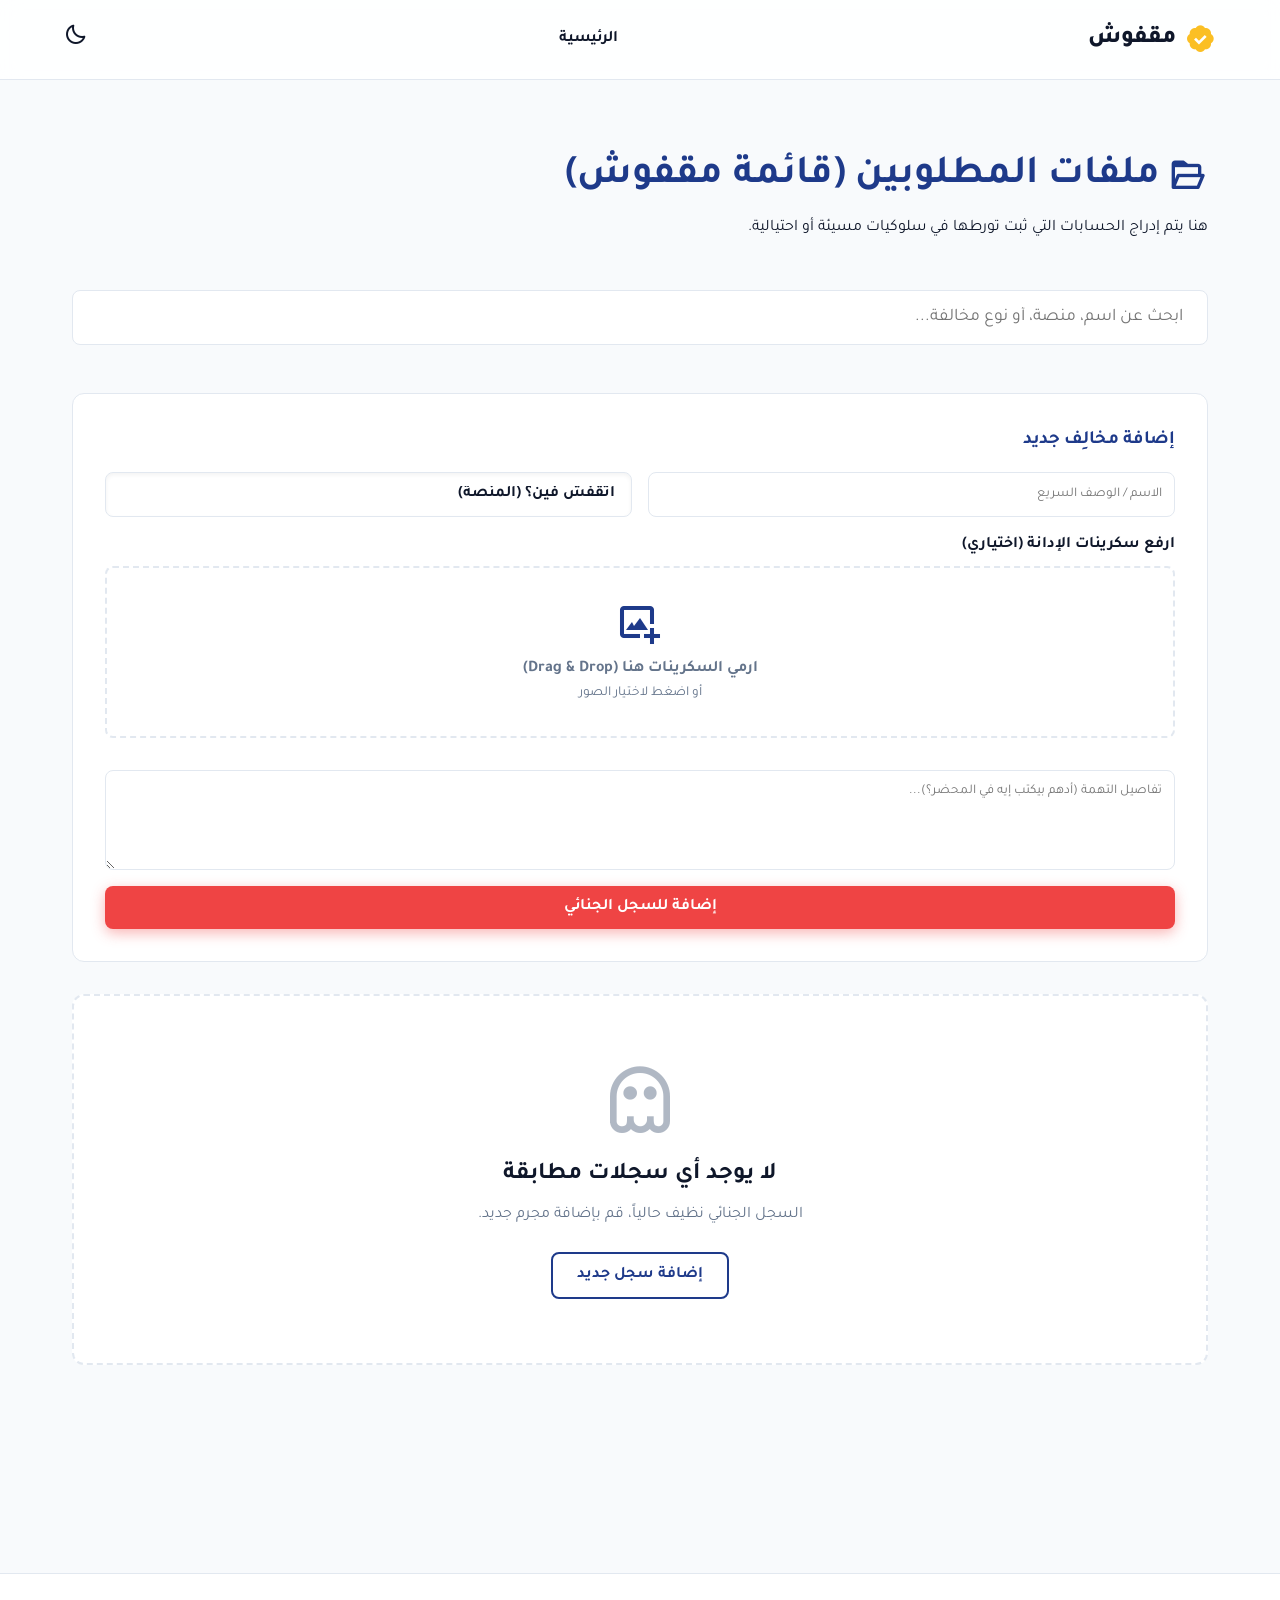
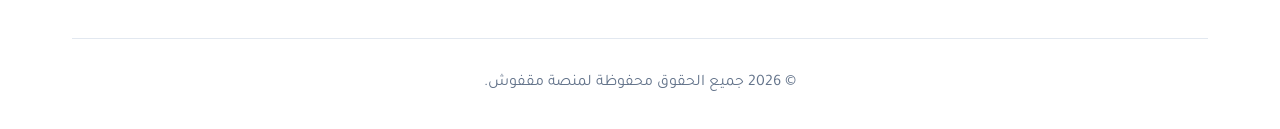
==== busted.html @ 47ecb6e8 "c1" ====
<!doctype html>
<html lang="ar" dir="rtl">
  <head>
    <meta charset="UTF-8" />
    <meta name="viewport" content="width=device-width, initial-scale=1.0" />
    <title>السجل الجنائي الرقمي - مقفوش</title>
    <meta
      name="description"
      content="السجل الجنائي الرقمي للمخالفين على شبكات التواصل الاجتماعي - منصة مقفوش"
    />
    <link rel="stylesheet" href="styles.css" />
    <!-- Google Fonts -->
    <link rel="preconnect" href="https://fonts.googleapis.com" />
    <link rel="preconnect" href="https://fonts.gstatic.com" crossorigin />
    <link
      href="https://fonts.googleapis.com/css2?family=Cairo:wght@400;600;800&family=Tajawal:wght@400;500;700;800&display=swap"
      rel="stylesheet"
    />
    <!-- Boxicons -->
    <link
      href="https://unpkg.com/boxicons@2.1.4/css/boxicons.min.css"
      rel="stylesheet"
    />
  </head>
  <body>
    <!-- Navbar -->
    <header class="navbar">
      <div class="logo">
        <a
          href="index.html"
          style="
            text-decoration: none;
            color: inherit;
            display: flex;
            align-items: center;
            gap: 0.5rem;
          "
        >
          <i class="bx bxs-badge-check"></i>
          <span>مقفوش</span>
        </a>
      </div>
      <nav>
        <ul class="nav-links">
          <li><a href="index.html">الرئيسية</a></li>
        </ul>
      </nav>
      <div class="nav-actions">
        <button id="theme-toggle" aria-label="Toggle Theme">
          <i class="bx bx-moon"></i>
        </button>
      </div>
    </header>

    <main class="page-padding">
      <section class="busted-database">
        <div class="container">
          <div class="database-header">
            <h1>
              <i class="bx bx-folder-open"></i> ملفات المطلوبين (قائمة مقفوش)
            </h1>
            <p>
              هنا يتم إدراج الحسابات التي ثبت تورطها في سلوكيات مسيئة أو
              احتيالية.
            </p>
          </div>

          <div class="search-bar">
            <input
              type="text"
              id="search-input"
              placeholder="ابحث عن اسم، منصة، أو نوع مخالفة..."
            />
          </div>

          <!-- Add New Record Form (Visible for editing) -->
          <div
            class="add-record-container"
            style="
              background: var(--card-bg);
              padding: 2rem;
              border-radius: 12px;
              margin-bottom: 2rem;
              border: 1px solid var(--border-color);
            "
          >
            <h3 style="margin-bottom: 1rem; color: var(--primary)">
              إضافة مخالِف جديد
            </h3>
            <form
              id="add-busted-form"
              style="display: grid; gap: 1rem; grid-template-columns: 1fr 1fr"
            >
              <input
                type="text"
                id="busted-name"
                placeholder="الاسم / الوصف السريع"
                required
                style="
                  padding: 0.75rem;
                  border: 1px solid var(--border-color);
                  border-radius: 8px;
                  background: var(--bg-alt);
                  color: var(--text-main);
                "
              />
              <select
                id="busted-platform"
                class="form-select"
                required
                style="
                  padding: 0.75rem;
                  border: 1px solid var(--border-color);
                  border-radius: 8px;
                  background: var(--bg-alt);
                  color: var(--text-main);
                  cursor: pointer;
                "
              >
                <option value="" disabled selected>اتقفش فين؟ (المنصة)</option>
                <option value="Facebook|facebook">Facebook</option>
                <option value="Instagram|instagram">Instagram</option>
                <option value="LinkedIn|linkedin">LinkedIn</option>
                <option value="Haram Blur|haram">Haram Blur (هرم بلير)</option>
                <option value="Almdrasa|almdrasa">Almdrasa (المدرسة)</option>
              </select>
              <div class="file-upload-wrapper" style="grid-column: span 2">
                <label
                  style="
                    display: block;
                    margin-bottom: 0.5rem;
                    font-weight: 600;
                  "
                  >ارفع سكرينات الإدانة (اختياري)</label
                >
                <div
                  id="dropzone"
                  class="dropzone"
                  style="
                    width: 100%;
                    padding: 2rem;
                    text-align: center;
                    border: 2px dashed var(--border-color);
                    border-radius: 8px;
                    background: var(--bg-alt);
                    color: var(--text-muted);
                    cursor: pointer;
                    transition: var(--transition);
                  "
                >
                  <i
                    class="bx bx-image-add"
                    style="
                      font-size: 3rem;
                      margin-bottom: 0.5rem;
                      color: var(--primary);
                    "
                  ></i>
                  <p style="margin: 0; font-weight: 600">
                    ارمي السكرينات هنا (Drag & Drop)
                  </p>
                  <p style="margin: 0; font-size: 0.85rem">
                    أو اضغط لاختيار الصور
                  </p>
                  <input
                    type="file"
                    id="busted-image"
                    accept="image/*"
                    multiple
                    style="display: none"
                  />
                </div>
                <div
                  id="image-preview-container"
                  style="
                    display: flex;
                    gap: 0.5rem;
                    flex-wrap: wrap;
                    margin-top: 1rem;
                  "
                ></div>
              </div>
              <textarea
                id="busted-desc"
                placeholder="تفاصيل التهمة (أدهم بيكتب إيه في المحضر؟)..."
                required
                style="
                  grid-column: span 2;
                  padding: 0.75rem;
                  border: 1px solid var(--border-color);
                  border-radius: 8px;
                  background: var(--bg-alt);
                  color: var(--text-main);
                  min-height: 100px;
                  resize: vertical;
                "
              ></textarea>
              <button
                type="submit"
                class="btn btn-danger"
                style="grid-column: span 2"
              >
                إضافة للسجل الجنائي
              </button>
            </form>
          </div>

          <div class="busts-grid" id="full-busted-list">
            <!-- JS will populate or we can put static ones for now -->
          </div>
        </div>
      </section>
    </main>

    <footer>
      <div class="container">
        <div class="copyright">
          <p>&copy; 2026 جميع الحقوق محفوظة لمنصة مقفوش.</p>
        </div>
      </div>
    </footer>

    <!-- Lightbox for Image Amplification -->
    <div id="lightbox" class="lightbox" onclick="closeLightbox(event)">
      <span class="lightbox-close" onclick="closeLightbox(event)">&times;</span>
      <button
        id="lightbox-prev"
        class="lightbox-nav"
        onclick="changeLightboxSlide(-1)"
        style="display: none"
      >
        <i class="bx bx-chevron-right"></i>
      </button>
      <img class="lightbox-content" id="lightbox-img" />
      <button
        id="lightbox-next"
        class="lightbox-nav"
        onclick="changeLightboxSlide(1)"
        style="display: none"
      >
        <i class="bx bx-chevron-left"></i>
      </button>
      <div
        id="lightbox-counter"
        style="
          position: absolute;
          bottom: 20px;
          left: 50%;
          transform: translateX(-50%);
          color: white;
          background: rgba(0, 0, 0, 0.6);
          padding: 5px 15px;
          border-radius: 20px;
          display: none;
          font-weight: bold;
          font-family: inherit;
        "
      ></div>
    </div>

    <script src="script.js"></script>
  </body>
</html>
---- styles.css ----
/* Custom Properties (Variables) */
:root {
    /* Light Mode (Default) */
    --bg-color: #f8fafc;
    --bg-alt: #ffffff;
    --text-main: #0f172a;
    --text-muted: #64748b;
    
    /* Police/Siren Colors */
    --primary: #1e3a8a; /* Deep Navy */
    --primary-hover: #172554;
    --accent-red: #ef4444;
    --accent-red-glow: rgba(239, 68, 68, 0.4);
    --accent-blue: #3b82f6;
    --accent-blue-glow: rgba(59, 130, 246, 0.4);
    --badge-gold: #fbbf24;
    
    --border-color: #e2e8f0;
    --card-bg: #ffffff;
    --nav-bg: rgba(255, 255, 255, 0.85);

    /* Transitions */
    --transition: all 0.3s cubic-bezier(0.4, 0, 0.2, 1);
}

/* Dark Mode */
[data-theme="dark"] {
    --bg-color: #020617; /* Very Dark Blue */
    --bg-alt: #0f172a;
    --text-main: #f8fafc;
    --text-muted: #94a3b8;
    
    --primary: #3b82f6;
    --primary-hover: #60a5fa;
    --accent-red: #ef4444;
    --accent-blue: #0ea5e9;
    
    --border-color: #1e293b;
    --card-bg: #1e293b;
    --nav-bg: rgba(2, 6, 23, 0.85);
}

/* Global Reset & Base Styles */
* {
    margin: 0;
    padding: 0;
    box-sizing: border-box;
}

input, select, textarea, button {
    font-family: inherit;
}

html {
    scroll-behavior: smooth;
    font-family: 'Tajawal', 'Cairo', sans-serif;
}

body {
    background-color: var(--bg-color);
    color: var(--text-main);
    line-height: 1.6;
    transition: var(--transition);
}

a {
    text-decoration: none;
    color: inherit;
}

ul {
    list-style: none;
}

.container {
    max-width: 1200px;
    margin: 0 auto;
    padding: 0 2rem;
}

/* Button Styles */
.btn {
    display: inline-flex;
    align-items: center;
    justify-content: center;
    gap: 0.5rem;
    padding: 0.75rem 1.5rem;
    border-radius: 8px;
    font-weight: 700;
    font-size: 1rem;
    cursor: pointer;
    transition: var(--transition);
    border: none;
    font-family: inherit;
}

.btn-primary {
    background-color: var(--primary);
    color: #ffffff;
    box-shadow: 0 4px 14px rgba(30, 58, 138, 0.3);
}

.btn-primary:hover {
    background-color: var(--primary-hover);
    transform: translateY(-2px);
}

.btn-secondary {
    background-color: var(--bg-alt);
    color: var(--text-main);
    border: 2px solid var(--border-color);
}

.btn-secondary:hover {
    border-color: var(--primary);
    color: var(--primary);
}

.btn-danger {
    background-color: var(--accent-red);
    color: #ffffff;
    box-shadow: 0 4px 14px var(--accent-red-glow);
}

.btn-danger:hover {
    background-color: #dc2626;
    transform: translateY(-2px);
}

.btn-outline {
    background: transparent;
    color: var(--primary);
    border: 2px solid var(--primary);
}

.btn-outline:hover {
    background: var(--primary);
    color: #ffffff;
}

.btn-block {
    width: 100%;
}

/* Navbar */
.navbar {
    position: fixed;
    top: 0;
    left: 0;
    width: 100%;
    height: 80px;
    display: flex;
    align-items: center;
    justify-content: space-between;
    padding: 0 5%;
    background: var(--nav-bg);
    backdrop-filter: blur(10px);
    -webkit-backdrop-filter: blur(10px);
    border-bottom: 1px solid var(--border-color);
    z-index: 1000;
    transition: var(--transition);
}

.logo {
    display: flex;
    align-items: center;
    gap: 0.5rem;
    font-size: 1.5rem;
    font-weight: 800;
    color: var(--text-main);
}

.logo i {
    color: var(--badge-gold);
    font-size: 2rem;
}

.nav-links {
    display: flex;
    gap: 2rem;
}

.nav-links li a {
    font-weight: 600;
    position: relative;
    padding-bottom: 5px;
}

.nav-links li a::after {
    content: '';
    position: absolute;
    bottom: 0;
    right: 0;
    width: 0;
    height: 3px;
    background: var(--accent-red);
    transition: var(--transition);
    border-radius: 2px;
}

.nav-links li a:hover::after, .nav-links li a.active::after {
    width: 100%;
}

.nav-actions {
    display: flex;
    align-items: center;
    gap: 1rem;
}

#theme-toggle {
    background: transparent;
    border: none;
    color: var(--text-main);
    font-size: 1.5rem;
    cursor: pointer;
    transition: var(--transition);
}

#theme-toggle:hover {
    color: var(--primary);
}

.hamburger {
    display: none;
    font-size: 2rem;
    cursor: pointer;
}

/* Sections */
main {
    padding-top: 80px;
}

section {
    padding: 6rem 0;
}

.section-alt {
    background-color: var(--bg-alt);
    border-top: 1px solid var(--border-color);
    border-bottom: 1px solid var(--border-color);
}

.section-header {
    text-align: center;
    margin-bottom: 4rem;
}

.section-header h2 {
    font-size: 2.5rem;
    font-weight: 800;
    color: var(--primary);
    margin-bottom: 1rem;
    position: relative;
    display: inline-block;
}

.section-header h2::after {
    content: '';
    position: absolute;
    bottom: -10px;
    left: 50%;
    transform: translateX(-50%);
    width: 50px;
    height: 4px;
    background: var(--badge-gold);
    border-radius: 2px;
}

.section-header p {
    color: var(--text-muted);
    font-size: 1.2rem;
}

/* 1. Hero Section */
.hero {
    min-height: calc(100vh - 80px);
    display: flex;
    align-items: center;
    position: relative;
    overflow: hidden;
}

.hero .container {
    display: grid;
    grid-template-columns: 1fr 1fr;
    gap: 4rem;
    align-items: center;
}

.siren-alert {
    display: inline-flex;
    align-items: center;
    gap: 0.75rem;
    background: rgba(15, 23, 42, 0.4); /* Darker glass bg */
    border: 1px solid rgba(255, 255, 255, 0.1);
    padding: 0.75rem 1.5rem;
    border-radius: 50px;
    font-weight: 700;
    font-size: 1.1rem;
    margin-bottom: 2rem;
    backdrop-filter: blur(8px);
    -webkit-backdrop-filter: blur(8px);
    box-shadow: 0 4px 20px rgba(0, 0, 0, 0.2);
    position: relative;
    overflow: hidden;
}

[data-theme="light"] .siren-alert {
    background: rgba(255, 255, 255, 0.8);
    border: 1px solid rgba(0, 0, 0, 0.1);
    box-shadow: 0 4px 20px rgba(0, 0, 0, 0.05);
}

.siren-alert::after {
    content: '';
    position: absolute;
    top: 0; left: -100%;
    width: 50%; height: 100%;
    background: linear-gradient(to right, transparent, rgba(255,255,255,0.1), transparent);
    transform: skewX(-20deg);
    animation: shine 4s infinite;
}

@keyframes shine {
    0% { left: -100%; }
    20% { left: 200%; }
    100% { left: 200%; }
}

.dot {
    width: 12px;
    height: 12px;
    border-radius: 50%;
    display: inline-block;
    position: relative;
}

.dot::before {
    content: '';
    position: absolute;
    top: -2px; left: -2px; right: -2px; bottom: -2px;
    border-radius: 50%;
    animation: ripple 1s infinite;
}

.dot.red {
    background: var(--accent-red);
    box-shadow: 0 0 15px var(--accent-red);
    animation: alertPulseRed 0.8s infinite alternate;
}
.dot.red::before {
    border: 2px solid var(--accent-red);
}

.dot.blue {
    background: var(--accent-blue);
    box-shadow: 0 0 15px var(--accent-blue);
    animation: alertPulseBlue 0.8s infinite alternate-reverse;
}
.dot.blue::before {
    border: 2px solid var(--accent-blue);
    animation-delay: 0.4s;
}

@keyframes alertPulseRed {
    from { opacity: 0.3; transform: scale(0.9); box-shadow: 0 0 5px var(--accent-red-glow); }
    to { opacity: 1; transform: scale(1.1); box-shadow: 0 0 25px var(--accent-red); }
}

@keyframes alertPulseBlue {
    from { opacity: 0.3; transform: scale(0.9); box-shadow: 0 0 5px var(--accent-blue-glow); }
    to { opacity: 1; transform: scale(1.1); box-shadow: 0 0 25px var(--accent-blue); }
}

@keyframes ripple {
    0% { transform: scale(1); opacity: 1; }
    100% { transform: scale(2.5); opacity: 0; }
}

@keyframes pulseBlue {
    from { opacity: 0.4; box-shadow: 0 0 5px var(--accent-blue-glow); }
    to { opacity: 1; box-shadow: 0 0 15px var(--accent-blue); }
}

.hero h1 {
    font-size: 4rem;
    font-weight: 800;
    line-height: 1.2;
    margin-bottom: 1.5rem;
}

.hero h1 span {
    color: var(--accent-red);
    text-decoration: underline;
    text-decoration-color: var(--badge-gold);
}

.hero p {
    font-size: 1.25rem;
    color: var(--text-muted);
    margin-bottom: 2.5rem;
}

.hero-buttons {
    display: flex;
    gap: 1.5rem;
}

.hero-visual {
    position: relative;
    display: flex;
    justify-content: center;
    align-items: center;
}

.badge-container {
    position: relative;
    width: 300px;
    height: 300px;
    display: flex;
    justify-content: center;
    align-items: center;
}

.badge-icon {
    font-size: 12rem;
    color: var(--badge-gold);
    z-index: 2;
    filter: drop-shadow(0 10px 20px rgba(0,0,0,0.2));
}

.radar {
    position: absolute;
    width: 100%;
    height: 100%;
    border-radius: 50%;
    border: 2px solid var(--accent-blue);
    animation: radarSweep 3s linear infinite;
    opacity: 0.2;
}

.radar::before {
    content: '';
    position: absolute;
    top: 50%;
    left: 50%;
    width: 200%;
    height: 200%;
    background: conic-gradient(from 0deg, transparent 70%, rgba(59, 130, 246, 0.4) 100%);
    transform-origin: 0 0;
    animation: spin 3s linear infinite;
}

@keyframes spin {
    100% { transform: rotate(360deg); }
}

/* 2. About Section */
.about-grid {
    display: grid;
    grid-template-columns: repeat(3, 1fr);
    gap: 2rem;
}

.about-card {
    background: var(--card-bg);
    padding: 2.5rem 2rem;
    border-radius: 16px;
    border: 1px solid var(--border-color);
    text-align: center;
    transition: var(--transition);
}

.about-card:hover {
    transform: translateY(-10px);
    box-shadow: 0 20px 25px -5px rgba(0, 0, 0, 0.1);
    border-color: var(--primary);
}

.about-card i {
    font-size: 3.5rem;
    color: var(--badge-gold);
    margin-bottom: 1.5rem;
}

.about-card h3 {
    font-size: 1.5rem;
    margin-bottom: 1rem;
    color: var(--primary);
}

/* 3. How It Works */
.steps-container {
    display: flex;
    justify-content: space-between;
    align-items: flex-start;
    position: relative;
}

.step {
    flex: 1;
    text-align: center;
    position: relative;
    z-index: 2;
}

.step-num {
    width: 60px;
    height: 60px;
    background: var(--primary);
    color: white;
    border-radius: 50%;
    display: flex;
    align-items: center;
    justify-content: center;
    font-size: 1.5rem;
    font-weight: 800;
    margin: 0 auto 1.5rem;
    border: 4px solid var(--bg-color);
    box-shadow: 0 0 0 4px var(--accent-blue-glow);
}

.step h3 {
    font-size: 1.25rem;
    margin-bottom: 0.5rem;
}

.step-line {
    flex: 1;
    height: 4px;
    background: var(--border-color);
    margin-top: 30px;
    position: relative;
    z-index: 1;
}

/* 4. Why Report */
.flex-container {
    display: flex;
    align-items: center;
    gap: 4rem;
}

.why-image, .why-content {
    flex: 1;
}

.dossier-card {
    background: var(--card-bg);
    border: 1px solid var(--border-color);
    border-radius: 12px;
    padding: 3rem;
    position: relative;
    box-shadow: 0 25px 50px -12px rgba(0, 0, 0, 0.25);
    transform: rotate(-3deg);
    transition: var(--transition);
}

.dossier-card:hover {
    transform: rotate(0);
}

.confidential-stamp {
    position: absolute;
    top: 20px;
    left: 20px;
    color: var(--accent-red);
    border: 3px solid var(--accent-red);
    padding: 0.5rem 1rem;
    font-weight: 800;
    font-size: 1.5rem;
    transform: rotate(-15deg);
    opacity: 0.7;
}

.fingerprint {
    font-size: 8rem;
    color: var(--border-color);
    position: absolute;
    bottom: 20px;
    left: 20px;
    opacity: 0.5;
}

.dossier-card ul {
    margin-top: 4rem;
    position: relative;
    z-index: 2;
}

.dossier-card li {
    font-size: 1.2rem;
    font-weight: 700;
    margin-bottom: 1rem;
    display: flex;
    align-items: center;
    gap: 0.5rem;
}

.dossier-card li i {
    color: #10b981;
    font-size: 1.5rem;
}

.why-content h2 {
    font-size: 2.5rem;
    color: var(--primary);
    margin-bottom: 1.5rem;
}

.why-content p {
    font-size: 1.2rem;
    margin-bottom: 2rem;
}

.why-list li {
    margin-bottom: 1.5rem;
    font-size: 1.1rem;
    color: var(--text-muted);
}

.why-list strong {
    color: var(--text-main);
}

/* 5. Recent Busts */
.busts-grid {
    display: grid;
    grid-template-columns: repeat(2, 1fr);
    gap: 2rem;
    margin-bottom: 3rem;
}

.bust-card {
    background: var(--card-bg);
    border: 1px solid var(--border-color);
    border-radius: 16px;
    overflow: hidden;
    position: relative;
    box-shadow: 0 10px 15px -3px rgba(0,0,0,0.1), 0 4px 6px -2px rgba(0,0,0,0.05);
    transition: var(--transition);
}

.bust-card:hover {
    transform: translateY(-8px);
    box-shadow: 0 25px 50px -12px rgba(0,0,0,0.25);
    border-color: var(--primary);
}

.caution-tape-bg::before {
    content: '';
    position: absolute;
    top: 0;
    left: 0;
    width: 100%;
    height: 8px;
    background: repeating-linear-gradient(
        45deg,
        var(--badge-gold),
        var(--badge-gold) 10px,
        #000 10px,
        #000 20px
    );
}

.mugshot {
    background: var(--border-color);
    height: 200px;
    display: flex;
    justify-content: center;
    align-items: center;
    position: relative;
    overflow: hidden;
}

.mugshot i {
    font-size: 6rem;
    color: var(--text-muted);
    opacity: 0.5;
}

.busted-stamp {
    position: absolute;
    bottom: 20px;
    right: 20px;
    background: rgba(239, 68, 68, 0.9);
    color: white;
    padding: 0.25rem 1rem;
    font-weight: 800;
    border-radius: 4px;
    border: 2px dashed white;
    transform: rotate(10deg);
}

.bust-info {
    padding: 1.5rem;
}

.bust-info h3 {
    font-size: 1.25rem;
    margin-bottom: 0.5rem;
}

.platform {
    display: inline-block;
    padding: 0.25rem 0.75rem;
    border-radius: 50px;
    font-size: 0.8rem;
    font-weight: 700;
    margin-bottom: 1rem;
    color: #fff;
}

.platform.tiktok { background: #000; }
.platform.instagram { background: #e1306c; }
.platform.x { background: #1da1f2; }
.platform.facebook { background: #1877f2; }
.platform.snapchat { background: #fffc00; color: #000; }

.center-btn {
    text-align: center;
}

/* 6. Report Now */
.report-box {
    max-width: 800px;
    margin: 0 auto;
    background: var(--card-bg);
    border: 1px solid var(--border-color);
    border-radius: 16px;
    padding: 3rem;
    box-shadow: 0 20px 25px -5px rgba(0, 0, 0, 0.1);
    position: relative;
}

.report-box::before {
    content: '';
    position: absolute;
    top: 0;
    right: 0;
    width: 100%;
    height: 100%;
    border-radius: 16px;
    box-shadow: inset 0 0 0 4px var(--accent-red-glow);
    pointer-events: none;
}

.report-header {
    text-align: center;
    margin-bottom: 2rem;
}

.report-header h2 {
    font-size: 2rem;
    color: var(--accent-red);
}

.form-group {
    margin-bottom: 1.5rem;
}

.form-group label {
    display: block;
    margin-bottom: 0.5rem;
    font-weight: 700;
}

.form-group input, 
.form-group select, 
.form-group textarea {
    width: 100%;
    padding: 1rem;
    border: 1px solid var(--border-color);
    border-radius: 8px;
    background: var(--bg-alt);
    color: var(--text-main);
    font-family: inherit;
    font-size: 1rem;
    transition: var(--transition);
}

.form-group input:focus, 
.form-group select:focus, 
.form-group textarea:focus {
    outline: none;
    border-color: var(--accent-red);
    box-shadow: 0 0 0 3px var(--accent-red-glow);
}

/* Footer */
footer {
    background: var(--bg-alt);
    border-top: 1px solid var(--border-color);
    padding: 4rem 0 2rem;
}

.footer-content {
    display: flex;
    flex-direction: column;
    align-items: center;
    text-align: center;
    margin-bottom: 2rem;
}

.footer-logo {
    display: flex;
    align-items: center;
    gap: 0.5rem;
    font-size: 2rem;
    font-weight: 800;
    color: var(--primary);
    margin-bottom: 1rem;
}

.socials {
    display: flex;
    gap: 1rem;
    margin-top: 1.5rem;
}

.socials a {
    width: 40px;
    height: 40px;
    background: var(--bg-color);
    border-radius: 50%;
    display: flex;
    justify-content: center;
    align-items: center;
    font-size: 1.2rem;
    color: var(--text-muted);
    transition: var(--transition);
}

.socials a:hover {
    background: var(--primary);
    color: #fff;
}

.copyright {
    text-align: center;
    padding-top: 2rem;
    border-top: 1px solid var(--border-color);
    color: var(--text-muted);
}

/* Busted Page specifics */
.page-padding {
    padding-bottom: 4rem;
}
.busted-database {
    padding-top: 4rem;
}
.database-header {
    margin-bottom: 3rem;
}
.database-header h1 {
    font-size: 2.5rem;
    color: var(--primary);
    margin-bottom: 0.5rem;
    display: flex;
    align-items: center;
    gap: 0.5rem;
}

.search-bar {
    display: flex;
    gap: 1rem;
    margin-bottom: 3rem;
}

.search-bar input {
    flex: 1;
    padding: 1rem 1.5rem;
    border: 1px solid var(--border-color);
    border-radius: 8px;
    font-size: 1.1rem;
    font-family: inherit;
    background: var(--bg-alt);
    color: var(--text-main);
}
.search-bar input:focus {
    outline: none;
    border-color: var(--primary);
}

/* Responsive */
@media (max-width: 992px) {
    .hero .container {
        grid-template-columns: 1fr;
        text-align: center;
    }
    .hero-buttons {
        justify-content: center;
    }
    .hero-visual {
        margin-top: 2rem;
    }
    .about-grid {
        grid-template-columns: 1fr;
    }
    .busts-grid {
        grid-template-columns: 1fr;
    }
    .flex-container {
        flex-direction: column;
    }
    .steps-container {
        flex-direction: column;
        align-items: center;
        gap: 2rem;
    }
    .step-line {
        display: none;
    }
}

@media (max-width: 768px) {
    .nav-links {
        display: none;
        flex-direction: column;
        position: absolute;
        top: 80px;
        left: 0;
        width: 100%;
        background: var(--nav-bg);
        backdrop-filter: blur(10px);
        -webkit-backdrop-filter: blur(10px);
        padding: 2rem 5%;
        border-bottom: 1px solid var(--border-color);
        box-shadow: 0 10px 15px -3px rgba(0, 0, 0, 0.1);
    }
    .nav-links.active {
        display: flex;
    }
    .hamburger {
        display: block;
    }
    .hero h1 {
        font-size: 2.5rem;
    }
    .nav-actions .btn {
        display: none;
    }
}

/* Empty State */
.empty-state {
    grid-column: 1 / -1;
    text-align: center;
    padding: 4rem 2rem;
    background: var(--card-bg);
    border: 2px dashed var(--border-color);
    border-radius: 12px;
}

.empty-state i {
    font-size: 5rem;
    color: var(--text-muted);
    margin-bottom: 1rem;
    opacity: 0.5;
}

.empty-state h3 {
    font-size: 1.5rem;
    margin-bottom: 0.5rem;
    color: var(--text-main);
}

.empty-state p {
    color: var(--text-muted);
    margin-bottom: 1.5rem;
}

/* Card Actions */
.card-actions-container {
    position: relative;
    padding-top: 1.5rem; /* space for absolute buttons */
}

.card-actions {
    position: absolute;
    top: -1rem;
    right: 1rem;
    display: flex;
    gap: 0.5rem;
    opacity: 0;
    visibility: hidden;
    transform: translateY(-5px);
    transition: var(--transition);
}

body.admin-mode .bust-card:hover .card-actions,
body.admin-mode .bust-card.is-editing .card-actions,
body.admin-mode .card-actions-container:hover .card-actions {
    opacity: 1;
    visibility: visible;
    transform: translateY(0);
}

.action-btn {
    width: 35px;
    height: 35px;
    border-radius: 50%;
    border: 1px solid var(--border-color);
    display: flex;
    justify-content: center;
    align-items: center;
    cursor: pointer;
    font-size: 1.2rem;
    transition: var(--transition);
    background: var(--card-bg);
    box-shadow: 0 4px 6px rgba(0,0,0,0.1);
}

.delete-btn {
    color: var(--accent-red);
}

.delete-btn:hover {
    background: var(--accent-red);
    color: white;
    border-color: var(--accent-red);
}

.edit-btn {
    color: var(--accent-blue);
}

.edit-btn:hover {
    background: var(--accent-blue);
    color: white;
    border-color: var(--accent-blue);
}

.edit-btn.save-btn {
    background: #10b981;
    color: white;
    border-color: #10b981;
}

.edit-btn.save-btn:hover {
    background: #059669;
    border-color: #059669;
}

/* Editable Fields */
.editable-field {
    padding: 4px 6px;
    border-radius: 6px;
    border: 1px dashed transparent;
    transition: var(--transition);
    outline: none;
}

.editable-field.editing {
    border-color: var(--primary);
    background: rgba(59, 130, 246, 0.05);
}

.editable-field.editing:focus {
    border-color: var(--accent-blue);
    background: var(--bg-alt);
    box-shadow: 0 0 0 2px var(--accent-blue-glow);
}

/* Custom Select Styling */
.form-select {
    appearance: none;
    background-image: url("data:image/svg+xml;charset=UTF-8,%3csvg xmlns='http://www.w3.org/2000/svg' viewBox='0 0 24 24' fill='none' stroke='%23e2e8f0' stroke-width='2' stroke-linecap='round' stroke-linejoin='round'%3e%3cpolyline points='6 9 12 15 18 9'%3e%3c/polyline%3e%3c/svg%3e");
    background-repeat: no-repeat;
    background-position: left 1rem center;
    background-size: 1.2em;
    background-color: var(--bg-alt);
    padding: 0.85rem 1rem !important;
    padding-left: 2.8rem !important; /* Make room for icon on the left (RTL) */
    font-weight: 700;
    font-size: 1rem;
    transition: var(--transition);
    border: 2px solid var(--border-color);
    border-radius: 10px;
    color: var(--text-main);
    box-shadow: inset 0 2px 4px rgba(0,0,0,0.05);
    cursor: pointer;
}

.form-select:focus, .form-select:hover {
    outline: none;
    border-color: var(--accent-red) !important;
    box-shadow: 0 0 0 3px rgba(239, 68, 68, 0.2);
}

.form-select option {
    background-color: var(--bg-color);
    color: var(--text-main);
    padding: 12px;
    font-weight: 600;
}

.form-select option:checked,
.form-select option:hover {
    background-color: var(--primary) !important;
    color: #ffffff !important;
}

/* Drag and Drop Zone */
.dropzone:hover {
    border-color: var(--primary) !important;
    background: rgba(59, 130, 246, 0.05) !important;
}

/* Lightbox Modal */
.lightbox {
    display: none;
    position: fixed;
    z-index: 9999;
    padding-top: 60px;
    left: 0;
    top: 0;
    width: 100%;
    height: 100%;
    overflow: auto;
    background-color: rgba(0, 0, 0, 0.9);
    backdrop-filter: blur(5px);
    -webkit-backdrop-filter: blur(5px);
    opacity: 0;
    transition: opacity 0.3s ease;
}

.lightbox.active {
    display: flex;
    justify-content: center;
    align-items: center;
    opacity: 1;
}

.lightbox-content {
    margin: auto;
    display: block;
    max-width: 90%;
    max-height: 80vh;
    border-radius: 12px;
    box-shadow: 0 0 40px rgba(0, 0, 0, 0.5);
    transform: scale(0.9);
    transition: transform 0.3s ease;
}

.lightbox.active .lightbox-content {
    transform: scale(1);
}

.lightbox-close {
    position: absolute;
    top: 15px;
    right: 35px;
    color: #f1f1f1;
    font-size: 40px;
    font-weight: bold;
    transition: 0.3s;
    cursor: pointer;
}

.lightbox-close:hover,
.lightbox-close:focus {
    color: var(--accent-red);
    text-decoration: none;
    cursor: pointer;
}

.lightbox-nav {
    position: absolute;
    top: 50%;
    transform: translateY(-50%);
    background: rgba(0, 0, 0, 0.5);
    color: white;
    border: none;
    border-radius: 50%;
    width: 60px;
    height: 60px;
    display: flex;
    align-items: center;
    justify-content: center;
    font-size: 2.5rem;
    cursor: pointer;
    transition: var(--transition);
    z-index: 10001;
}

.lightbox-nav:hover {
    background: rgba(59, 130, 246, 0.8);
    transform: translateY(-50%) scale(1.1);
}

#lightbox-prev {
    right: 30px;
}

#lightbox-next {
    left: 30px;
}

#lightbox-counter {
    z-index: 10001;
}

@media (max-width: 768px) {
    .lightbox-nav {
        width: 45px;
        height: 45px;
        font-size: 1.8rem;
    }
    
    #lightbox-prev {
        right: 15px;
    }
    
    #lightbox-next {
        left: 15px;
    }
}
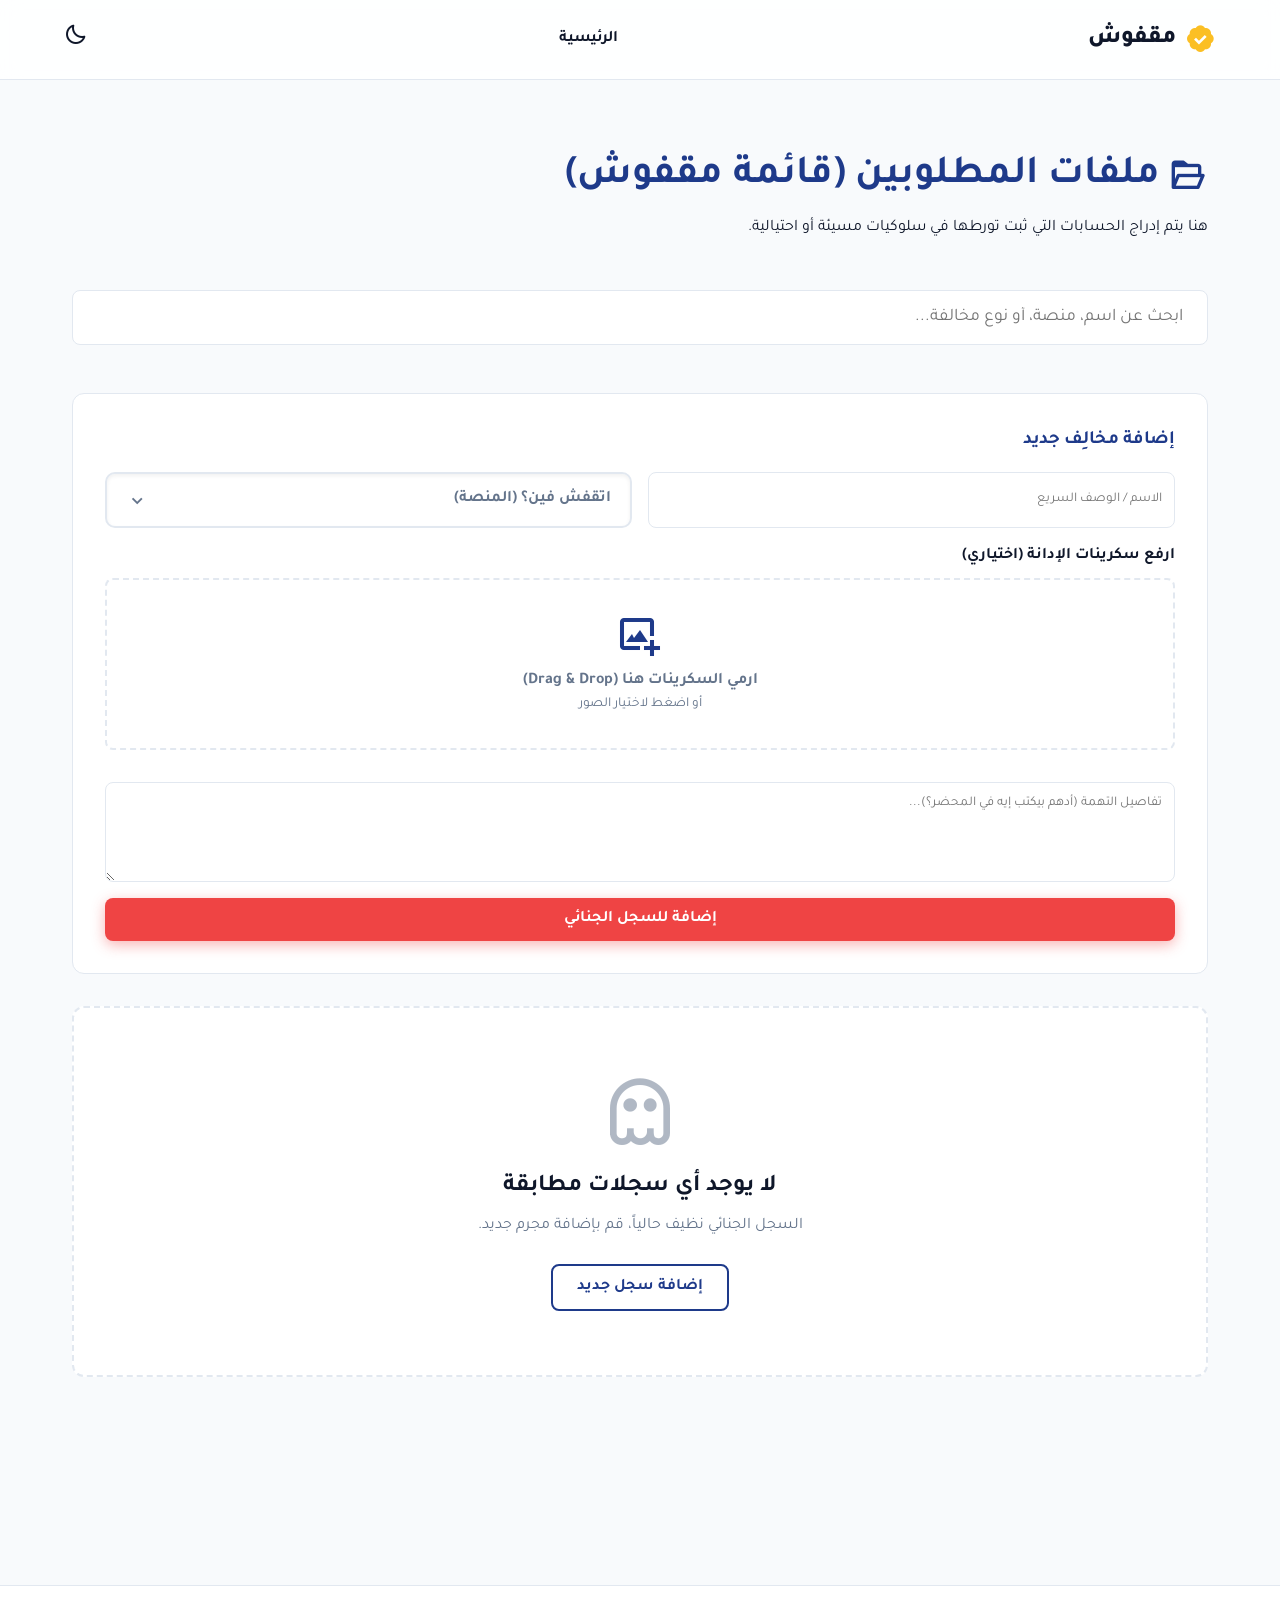
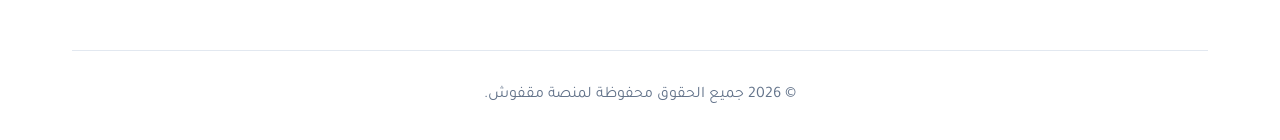
==== commit 8afcdb17: "c2" ====
--- a/busted.html
+++ b/busted.html
@@ -104,26 +104,65 @@
                   color: var(--text-main);
                 "
               />
-              <select
-                id="busted-platform"
-                class="form-select"
-                required
-                style="
-                  padding: 0.75rem;
-                  border: 1px solid var(--border-color);
-                  border-radius: 8px;
-                  background: var(--bg-alt);
-                  color: var(--text-main);
-                  cursor: pointer;
-                "
-              >
+              <!-- Hidden native select for form submission -->
+              <select id="busted-platform" required style="display: none">
                 <option value="" disabled selected>اتقفش فين؟ (المنصة)</option>
                 <option value="Facebook|facebook">Facebook</option>
                 <option value="Instagram|instagram">Instagram</option>
                 <option value="LinkedIn|linkedin">LinkedIn</option>
-                <option value="Haram Blur|haram">Haram Blur (هرم بلير)</option>
+                <option value="Haram Blur|haram">Haram Blur (حرام بلير)</option>
                 <option value="Almdrasa|almdrasa">Almdrasa (المدرسة)</option>
               </select>
+              <!-- Custom styled dropdown -->
+              <div class="custom-select" id="custom-platform-select">
+                <div class="custom-select__trigger">
+                  <span class="custom-select__text">اتقفش فين؟ (المنصة)</span>
+                  <i class="bx bx-chevron-down custom-select__arrow"></i>
+                </div>
+                <div class="custom-select__options">
+                  <div
+                    class="custom-select__option"
+                    data-value="Facebook|facebook"
+                  >
+                    <i
+                      class="bx bxl-facebook-circle"
+                      style="color: #1877f2"
+                    ></i>
+                    <span>Facebook</span>
+                  </div>
+                  <div
+                    class="custom-select__option"
+                    data-value="Instagram|instagram"
+                  >
+                    <i class="bx bxl-instagram-alt" style="color: #e1306c"></i>
+                    <span>Instagram</span>
+                  </div>
+                  <div
+                    class="custom-select__option"
+                    data-value="LinkedIn|linkedin"
+                  >
+                    <i
+                      class="bx bxl-linkedin-square"
+                      style="color: #0a66c2"
+                    ></i>
+                    <span>LinkedIn</span>
+                  </div>
+                  <div
+                    class="custom-select__option"
+                    data-value="Haram Blur|haram"
+                  >
+                    <i class="bx bx-video" style="color: #fbbf24"></i>
+                    <span>Haram Blur (هرم بلير)</span>
+                  </div>
+                  <div
+                    class="custom-select__option"
+                    data-value="Almdrasa|almdrasa"
+                  >
+                    <i class="bx bx-book-reader" style="color: #10b981"></i>
+                    <span>Almdrasa (المدرسة)</span>
+                  </div>
+                </div>
+              </div>
               <div class="file-upload-wrapper" style="grid-column: span 2">
                 <label
                   style="
--- a/styles.css
+++ b/styles.css
@@ -1065,43 +1065,175 @@
     box-shadow: 0 0 0 2px var(--accent-blue-glow);
 }
 
-/* Custom Select Styling */
-.form-select {
-    appearance: none;
-    background-image: url("data:image/svg+xml;charset=UTF-8,%3csvg xmlns='http://www.w3.org/2000/svg' viewBox='0 0 24 24' fill='none' stroke='%23e2e8f0' stroke-width='2' stroke-linecap='round' stroke-linejoin='round'%3e%3cpolyline points='6 9 12 15 18 9'%3e%3c/polyline%3e%3c/svg%3e");
-    background-repeat: no-repeat;
-    background-position: left 1rem center;
-    background-size: 1.2em;
-    background-color: var(--bg-alt);
-    padding: 0.85rem 1rem !important;
-    padding-left: 2.8rem !important; /* Make room for icon on the left (RTL) */
+/* Custom Dropdown Styling */
+.custom-select {
+    position: relative;
+    width: 100%;
+    font-family: inherit;
+    user-select: none;
+    z-index: 10;
+}
+
+.custom-select__trigger {
+    display: flex;
+    align-items: center;
+    justify-content: space-between;
+    padding: 0.85rem 1.2rem;
+    background: var(--bg-alt);
+    border: 2px solid var(--border-color);
+    border-radius: 10px;
+    cursor: pointer;
+    transition: var(--transition);
+    box-shadow: inset 0 2px 4px rgba(0,0,0,0.06);
+}
+
+.custom-select__trigger:hover {
+    border-color: var(--accent-red);
+    box-shadow: 0 0 0 3px rgba(239, 68, 68, 0.15);
+}
+
+.custom-select.open .custom-select__trigger {
+    border-color: var(--accent-red);
+    box-shadow: 0 0 0 4px rgba(239, 68, 68, 0.2), 0 0 20px rgba(239, 68, 68, 0.08);
+    border-bottom-left-radius: 0;
+    border-bottom-right-radius: 0;
+}
+
+.custom-select__text {
     font-weight: 700;
     font-size: 1rem;
-    transition: var(--transition);
-    border: 2px solid var(--border-color);
-    border-radius: 10px;
+    color: var(--text-muted);
+    transition: var(--transition);
+}
+
+.custom-select.has-value .custom-select__text {
     color: var(--text-main);
-    box-shadow: inset 0 2px 4px rgba(0,0,0,0.05);
+}
+
+.custom-select__arrow {
+    font-size: 1.4rem;
+    color: var(--text-muted);
+    transition: transform 0.35s cubic-bezier(0.4, 0, 0.2, 1);
+}
+
+.custom-select.open .custom-select__arrow {
+    transform: rotate(180deg);
+    color: var(--accent-red);
+}
+
+/* Dropdown Panel */
+.custom-select__options {
+    position: absolute;
+    top: 100%;
+    right: 0;
+    left: 0;
+    background: var(--card-bg);
+    border: 2px solid var(--accent-red);
+    border-top: none;
+    border-radius: 0 0 12px 12px;
+    overflow: hidden;
+    max-height: 0;
+    opacity: 0;
+    transform: translateY(-8px);
+    transition: max-height 0.4s cubic-bezier(0.4, 0, 0.2, 1),
+                opacity 0.3s ease,
+                transform 0.3s ease;
+    pointer-events: none;
+    box-shadow: 0 15px 35px rgba(0, 0, 0, 0.2), 0 0 20px rgba(239, 68, 68, 0.06);
+    z-index: 100;
+}
+
+.custom-select.open .custom-select__options {
+    max-height: 320px;
+    opacity: 1;
+    transform: translateY(0);
+    pointer-events: all;
+    overflow-y: auto;
+}
+
+/* Individual Options */
+.custom-select__option {
+    display: flex;
+    align-items: center;
+    gap: 0.85rem;
+    padding: 0.85rem 1.2rem;
     cursor: pointer;
-}
-
-.form-select:focus, .form-select:hover {
-    outline: none;
-    border-color: var(--accent-red) !important;
-    box-shadow: 0 0 0 3px rgba(239, 68, 68, 0.2);
-}
-
-.form-select option {
-    background-color: var(--bg-color);
+    font-weight: 600;
+    font-size: 0.95rem;
     color: var(--text-main);
-    padding: 12px;
-    font-weight: 600;
-}
-
-.form-select option:checked,
-.form-select option:hover {
-    background-color: var(--primary) !important;
-    color: #ffffff !important;
+    transition: var(--transition);
+    position: relative;
+    overflow: hidden;
+}
+
+/* Animated subtle sweep on hover */
+.custom-select__option::before {
+    content: '';
+    position: absolute;
+    top: 0;
+    right: -100%;
+    width: 100%;
+    height: 100%;
+    background: linear-gradient(to left, rgba(239, 68, 68, 0.08), transparent);
+    transition: right 0.4s cubic-bezier(0.4, 0, 0.2, 1);
+}
+
+.custom-select__option:hover::before {
+    right: 0;
+}
+
+.custom-select__option:hover {
+    background: rgba(239, 68, 68, 0.06);
+    padding-right: 1.6rem;
+}
+
+.custom-select__option:not(:last-child) {
+    border-bottom: 1px solid var(--border-color);
+}
+
+.custom-select__option i {
+    font-size: 1.4rem;
+    width: 28px;
+    text-align: center;
+    flex-shrink: 0;
+    transition: transform 0.3s ease;
+}
+
+.custom-select__option:hover i {
+    transform: scale(1.25);
+}
+
+.custom-select__option.selected {
+    background: rgba(239, 68, 68, 0.1);
+    color: var(--accent-red);
+    font-weight: 800;
+}
+
+.custom-select__option.selected::after {
+    content: '\ec7c'; /* bx-check icon */
+    font-family: 'boxicons';
+    position: absolute;
+    left: 1.2rem;
+    font-size: 1.3rem;
+    color: var(--accent-red);
+}
+
+/* Scrollbar for the options panel */
+.custom-select__options::-webkit-scrollbar {
+    width: 6px;
+}
+
+.custom-select__options::-webkit-scrollbar-track {
+    background: transparent;
+}
+
+.custom-select__options::-webkit-scrollbar-thumb {
+    background: var(--border-color);
+    border-radius: 3px;
+}
+
+.custom-select__options::-webkit-scrollbar-thumb:hover {
+    background: var(--accent-red);
 }
 
 /* Drag and Drop Zone */
